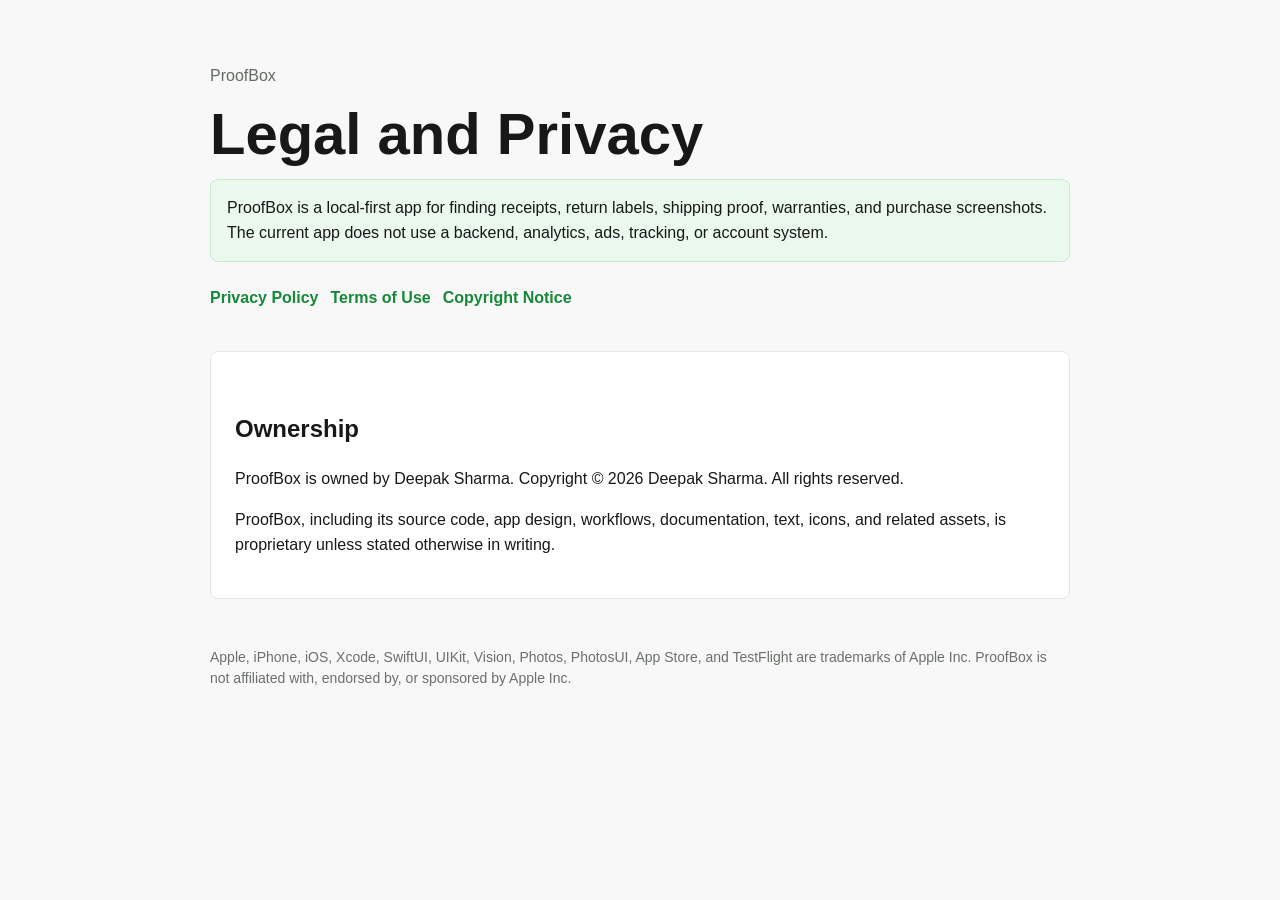
==== index.html @ b78e4b87 "Create ProofBox legal site" ====
<!doctype html>
<html lang="en">
<head>
  <meta charset="utf-8">
  <meta name="viewport" content="width=device-width, initial-scale=1">
  <title>ProofBox Legal</title>
  <link rel="stylesheet" href="styles.css">
</head>
<body>
  <main>
    <p class="muted">ProofBox</p>
    <h1>Legal and Privacy</h1>
    <p class="notice">ProofBox is a local-first app for finding receipts, return labels, shipping proof, warranties, and purchase screenshots. The current app does not use a backend, analytics, ads, tracking, or account system.</p>
    <nav>
      <a href="privacy.html">Privacy Policy</a>
      <a href="terms.html">Terms of Use</a>
      <a href="copyright.html">Copyright Notice</a>
    </nav>
    <section class="card">
      <h2>Ownership</h2>
      <p>ProofBox is owned by Deepak Sharma. Copyright © 2026 Deepak Sharma. All rights reserved.</p>
      <p>ProofBox, including its source code, app design, workflows, documentation, text, icons, and related assets, is proprietary unless stated otherwise in writing.</p>
    </section>
    <footer>
      <p>Apple, iPhone, iOS, Xcode, SwiftUI, UIKit, Vision, Photos, PhotosUI, App Store, and TestFlight are trademarks of Apple Inc. ProofBox is not affiliated with, endorsed by, or sponsored by Apple Inc.</p>
    </footer>
  </main>
</body>
</html>
---- styles.css ----
body {
  margin: 0;
  background: #f7f8f7;
  color: #171917;
  font-family: -apple-system, BlinkMacSystemFont, "Segoe UI", sans-serif;
  line-height: 1.55;
}

main {
  max-width: 860px;
  margin: 0 auto;
  padding: 48px 20px 72px;
}

nav {
  display: flex;
  flex-wrap: wrap;
  gap: 12px;
  margin: 24px 0 40px;
}

a {
  color: #16883a;
  font-weight: 600;
  text-decoration: none;
}

a:hover {
  text-decoration: underline;
}

h1 {
  font-size: clamp(34px, 7vw, 58px);
  line-height: 1;
  margin: 0 0 14px;
}

h2 {
  margin-top: 34px;
}

.card {
  background: white;
  border: 1px solid #e4e7e4;
  border-radius: 8px;
  padding: 24px;
}

.muted {
  color: #646a64;
}

.notice {
  background: #eaf8ee;
  border: 1px solid #c7ebd0;
  border-radius: 8px;
  padding: 16px;
}

footer {
  margin-top: 48px;
  color: #6b706b;
  font-size: 14px;
}
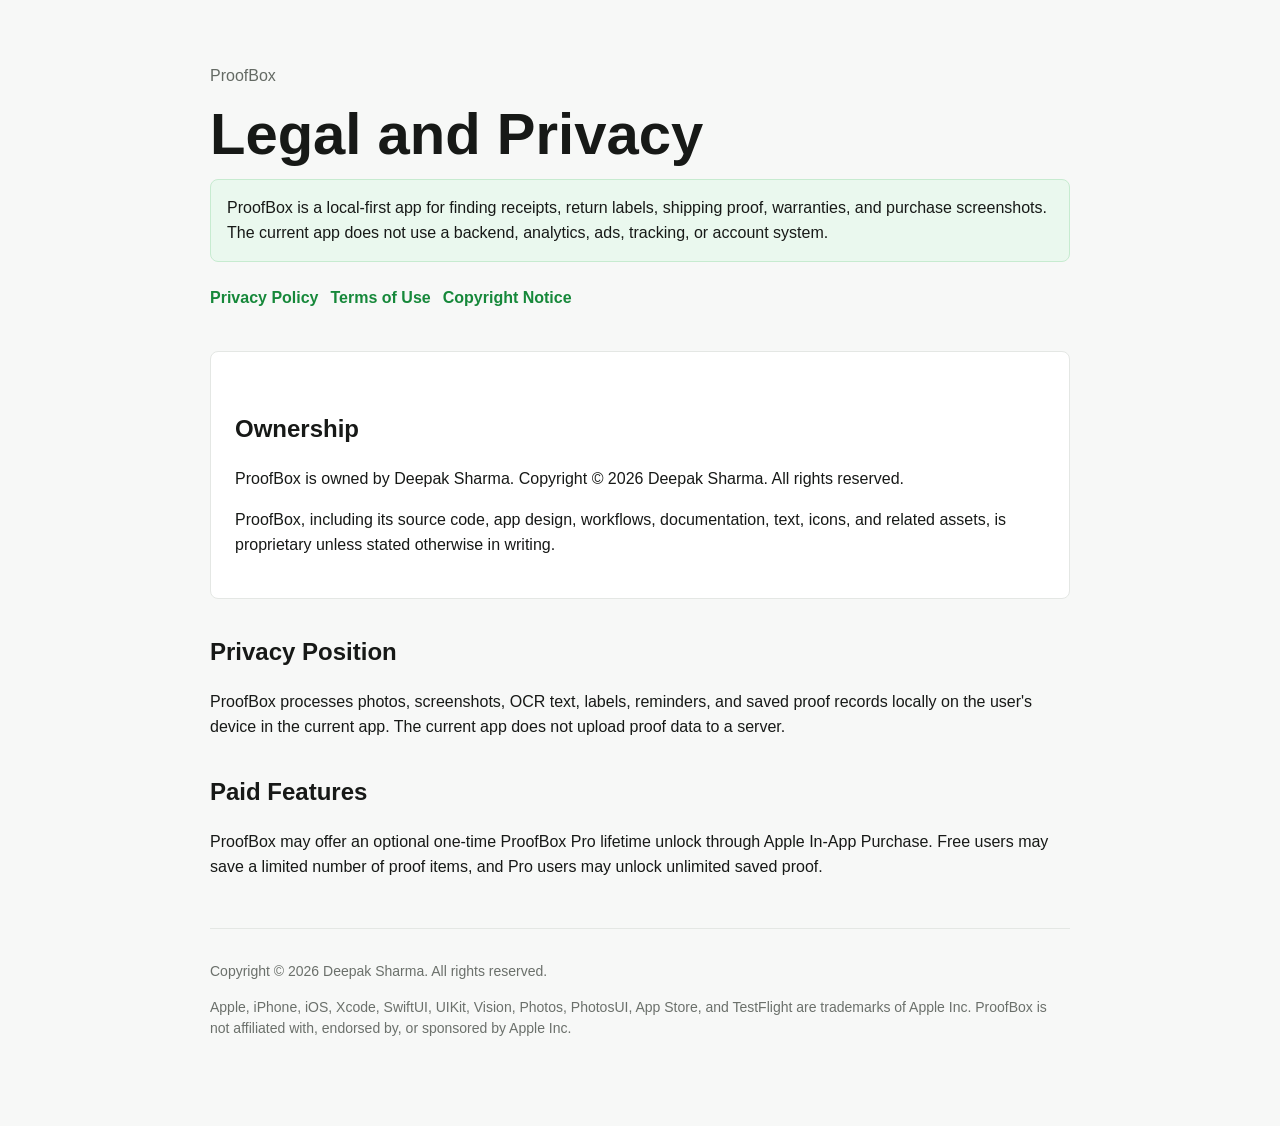
==== commit 9ab8262f: "Clarify ProofBox ownership and paid features" ====
--- a/index.html
+++ b/index.html
@@ -16,12 +16,21 @@
       <a href="terms.html">Terms of Use</a>
       <a href="copyright.html">Copyright Notice</a>
     </nav>
+
     <section class="card">
       <h2>Ownership</h2>
       <p>ProofBox is owned by Deepak Sharma. Copyright © 2026 Deepak Sharma. All rights reserved.</p>
       <p>ProofBox, including its source code, app design, workflows, documentation, text, icons, and related assets, is proprietary unless stated otherwise in writing.</p>
     </section>
+
+    <h2>Privacy Position</h2>
+    <p>ProofBox processes photos, screenshots, OCR text, labels, reminders, and saved proof records locally on the user's device in the current app. The current app does not upload proof data to a server.</p>
+
+    <h2>Paid Features</h2>
+    <p>ProofBox may offer an optional one-time ProofBox Pro lifetime unlock through Apple In-App Purchase. Free users may save a limited number of proof items, and Pro users may unlock unlimited saved proof.</p>
+
     <footer>
+      <p>Copyright © 2026 Deepak Sharma. All rights reserved.</p>
       <p>Apple, iPhone, iOS, Xcode, SwiftUI, UIKit, Vision, Photos, PhotosUI, App Store, and TestFlight are trademarks of Apple Inc. ProofBox is not affiliated with, endorsed by, or sponsored by Apple Inc.</p>
     </footer>
   </main>
--- a/styles.css
+++ b/styles.css
@@ -59,6 +59,8 @@
 
 footer {
   margin-top: 48px;
+  border-top: 1px solid #e4e7e4;
+  padding-top: 18px;
   color: #6b706b;
   font-size: 14px;
 }
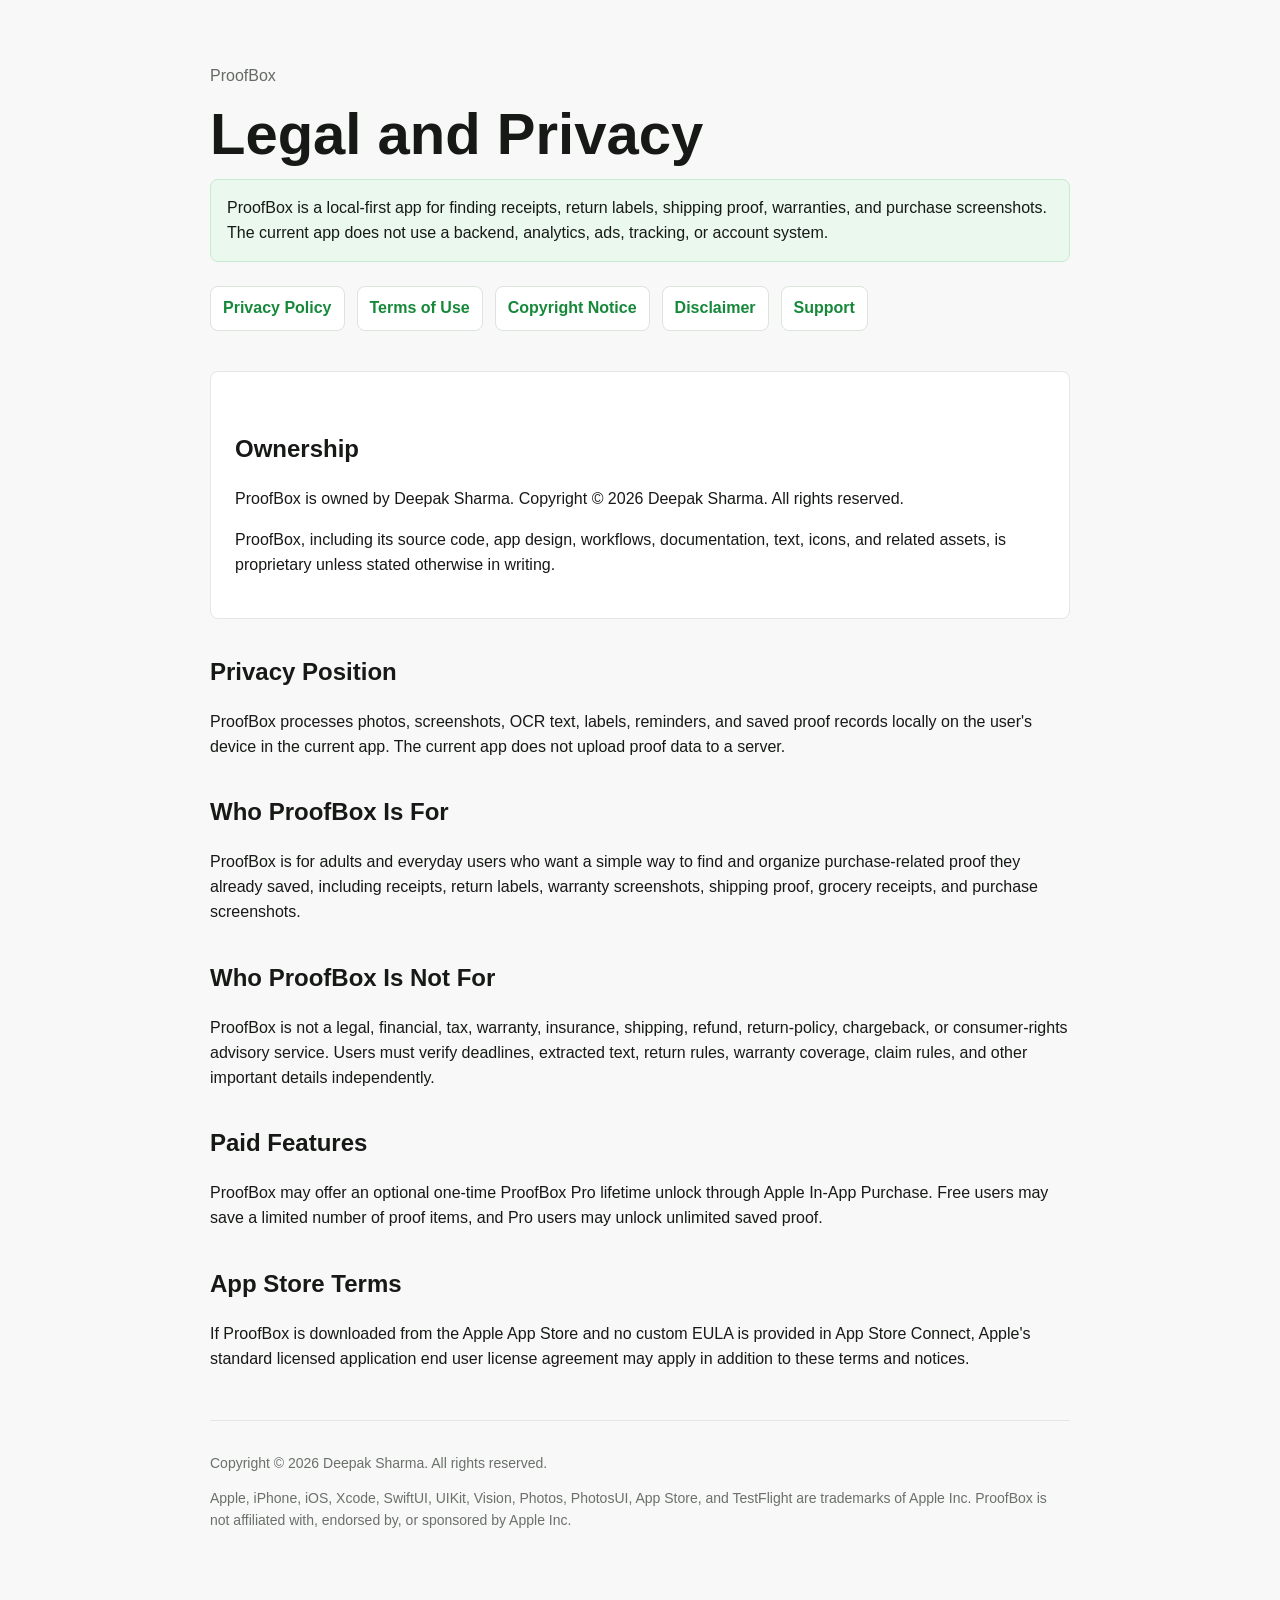
==== commit 6f23acc8: "Expand ProofBox public legal pages" ====
--- a/index.html
+++ b/index.html
@@ -15,6 +15,8 @@
       <a href="privacy.html">Privacy Policy</a>
       <a href="terms.html">Terms of Use</a>
       <a href="copyright.html">Copyright Notice</a>
+      <a href="disclaimer.html">Disclaimer</a>
+      <a href="support.html">Support</a>
     </nav>
 
     <section class="card">
@@ -26,8 +28,17 @@
     <h2>Privacy Position</h2>
     <p>ProofBox processes photos, screenshots, OCR text, labels, reminders, and saved proof records locally on the user's device in the current app. The current app does not upload proof data to a server.</p>
 
+    <h2>Who ProofBox Is For</h2>
+    <p>ProofBox is for adults and everyday users who want a simple way to find and organize purchase-related proof they already saved, including receipts, return labels, warranty screenshots, shipping proof, grocery receipts, and purchase screenshots.</p>
+
+    <h2>Who ProofBox Is Not For</h2>
+    <p>ProofBox is not a legal, financial, tax, warranty, insurance, shipping, refund, return-policy, chargeback, or consumer-rights advisory service. Users must verify deadlines, extracted text, return rules, warranty coverage, claim rules, and other important details independently.</p>
+
     <h2>Paid Features</h2>
     <p>ProofBox may offer an optional one-time ProofBox Pro lifetime unlock through Apple In-App Purchase. Free users may save a limited number of proof items, and Pro users may unlock unlimited saved proof.</p>
+
+    <h2>App Store Terms</h2>
+    <p>If ProofBox is downloaded from the Apple App Store and no custom EULA is provided in App Store Connect, Apple's standard licensed application end user license agreement may apply in addition to these terms and notices.</p>
 
     <footer>
       <p>Copyright © 2026 Deepak Sharma. All rights reserved.</p>
--- a/styles.css
+++ b/styles.css
@@ -23,6 +23,13 @@
   color: #16883a;
   font-weight: 600;
   text-decoration: none;
+}
+
+nav a {
+  background: white;
+  border: 1px solid #dce4dc;
+  border-radius: 8px;
+  padding: 9px 12px;
 }
 
 a:hover {
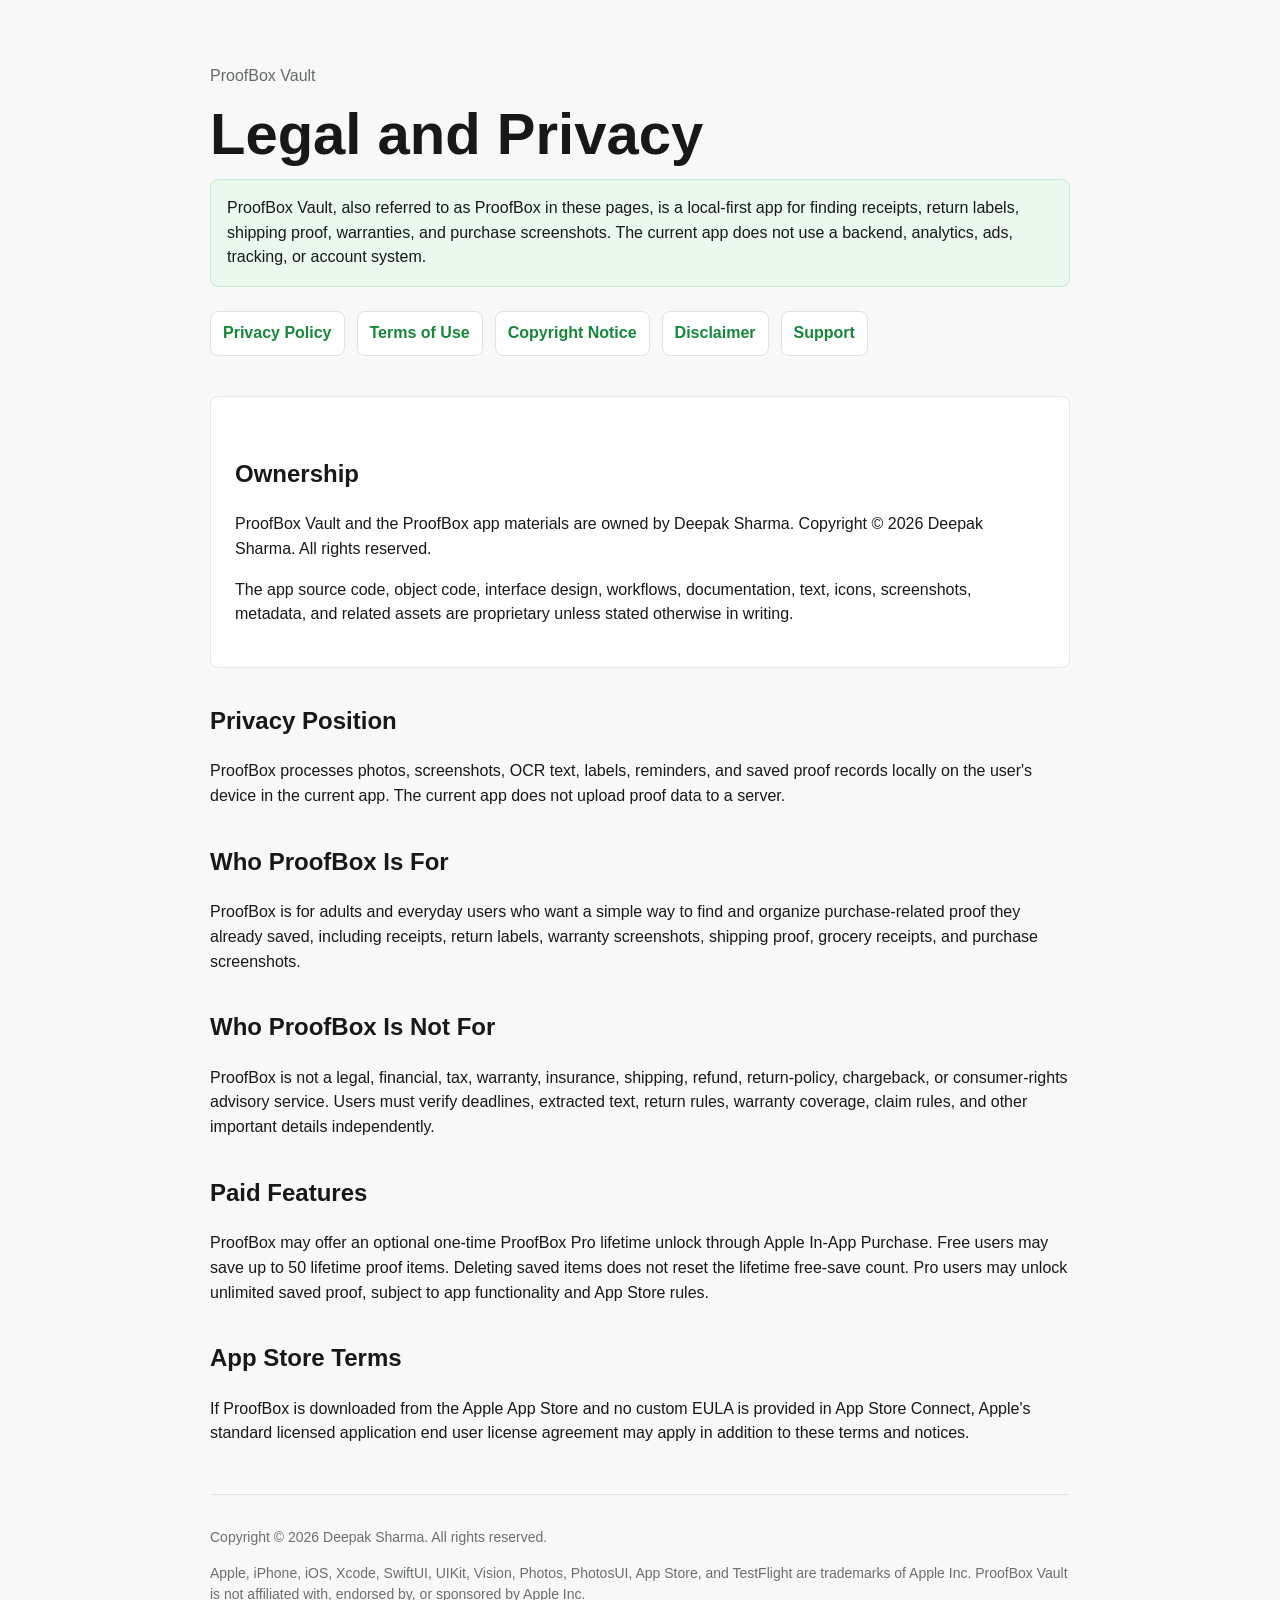
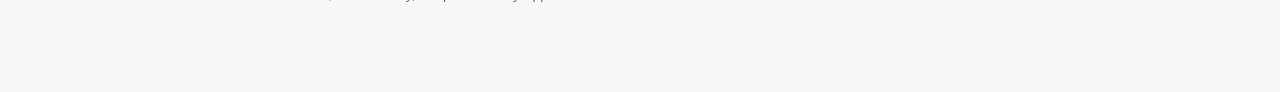
==== commit f03eab6e: "Align legal pages with ProofBox Vault launch name" ====
--- a/index.html
+++ b/index.html
@@ -8,9 +8,9 @@
 </head>
 <body>
   <main>
-    <p class="muted">ProofBox</p>
+    <p class="muted">ProofBox Vault</p>
     <h1>Legal and Privacy</h1>
-    <p class="notice">ProofBox is a local-first app for finding receipts, return labels, shipping proof, warranties, and purchase screenshots. The current app does not use a backend, analytics, ads, tracking, or account system.</p>
+    <p class="notice">ProofBox Vault, also referred to as ProofBox in these pages, is a local-first app for finding receipts, return labels, shipping proof, warranties, and purchase screenshots. The current app does not use a backend, analytics, ads, tracking, or account system.</p>
     <nav>
       <a href="privacy.html">Privacy Policy</a>
       <a href="terms.html">Terms of Use</a>
@@ -21,8 +21,8 @@
 
     <section class="card">
       <h2>Ownership</h2>
-      <p>ProofBox is owned by Deepak Sharma. Copyright © 2026 Deepak Sharma. All rights reserved.</p>
-      <p>ProofBox, including its source code, app design, workflows, documentation, text, icons, and related assets, is proprietary unless stated otherwise in writing.</p>
+      <p>ProofBox Vault and the ProofBox app materials are owned by Deepak Sharma. Copyright © 2026 Deepak Sharma. All rights reserved.</p>
+      <p>The app source code, object code, interface design, workflows, documentation, text, icons, screenshots, metadata, and related assets are proprietary unless stated otherwise in writing.</p>
     </section>
 
     <h2>Privacy Position</h2>
@@ -35,14 +35,14 @@
     <p>ProofBox is not a legal, financial, tax, warranty, insurance, shipping, refund, return-policy, chargeback, or consumer-rights advisory service. Users must verify deadlines, extracted text, return rules, warranty coverage, claim rules, and other important details independently.</p>
 
     <h2>Paid Features</h2>
-    <p>ProofBox may offer an optional one-time ProofBox Pro lifetime unlock through Apple In-App Purchase. Free users may save a limited number of proof items, and Pro users may unlock unlimited saved proof.</p>
+    <p>ProofBox may offer an optional one-time ProofBox Pro lifetime unlock through Apple In-App Purchase. Free users may save up to 50 lifetime proof items. Deleting saved items does not reset the lifetime free-save count. Pro users may unlock unlimited saved proof, subject to app functionality and App Store rules.</p>
 
     <h2>App Store Terms</h2>
     <p>If ProofBox is downloaded from the Apple App Store and no custom EULA is provided in App Store Connect, Apple's standard licensed application end user license agreement may apply in addition to these terms and notices.</p>
 
     <footer>
       <p>Copyright © 2026 Deepak Sharma. All rights reserved.</p>
-      <p>Apple, iPhone, iOS, Xcode, SwiftUI, UIKit, Vision, Photos, PhotosUI, App Store, and TestFlight are trademarks of Apple Inc. ProofBox is not affiliated with, endorsed by, or sponsored by Apple Inc.</p>
+      <p>Apple, iPhone, iOS, Xcode, SwiftUI, UIKit, Vision, Photos, PhotosUI, App Store, and TestFlight are trademarks of Apple Inc. ProofBox Vault is not affiliated with, endorsed by, or sponsored by Apple Inc.</p>
     </footer>
   </main>
 </body>
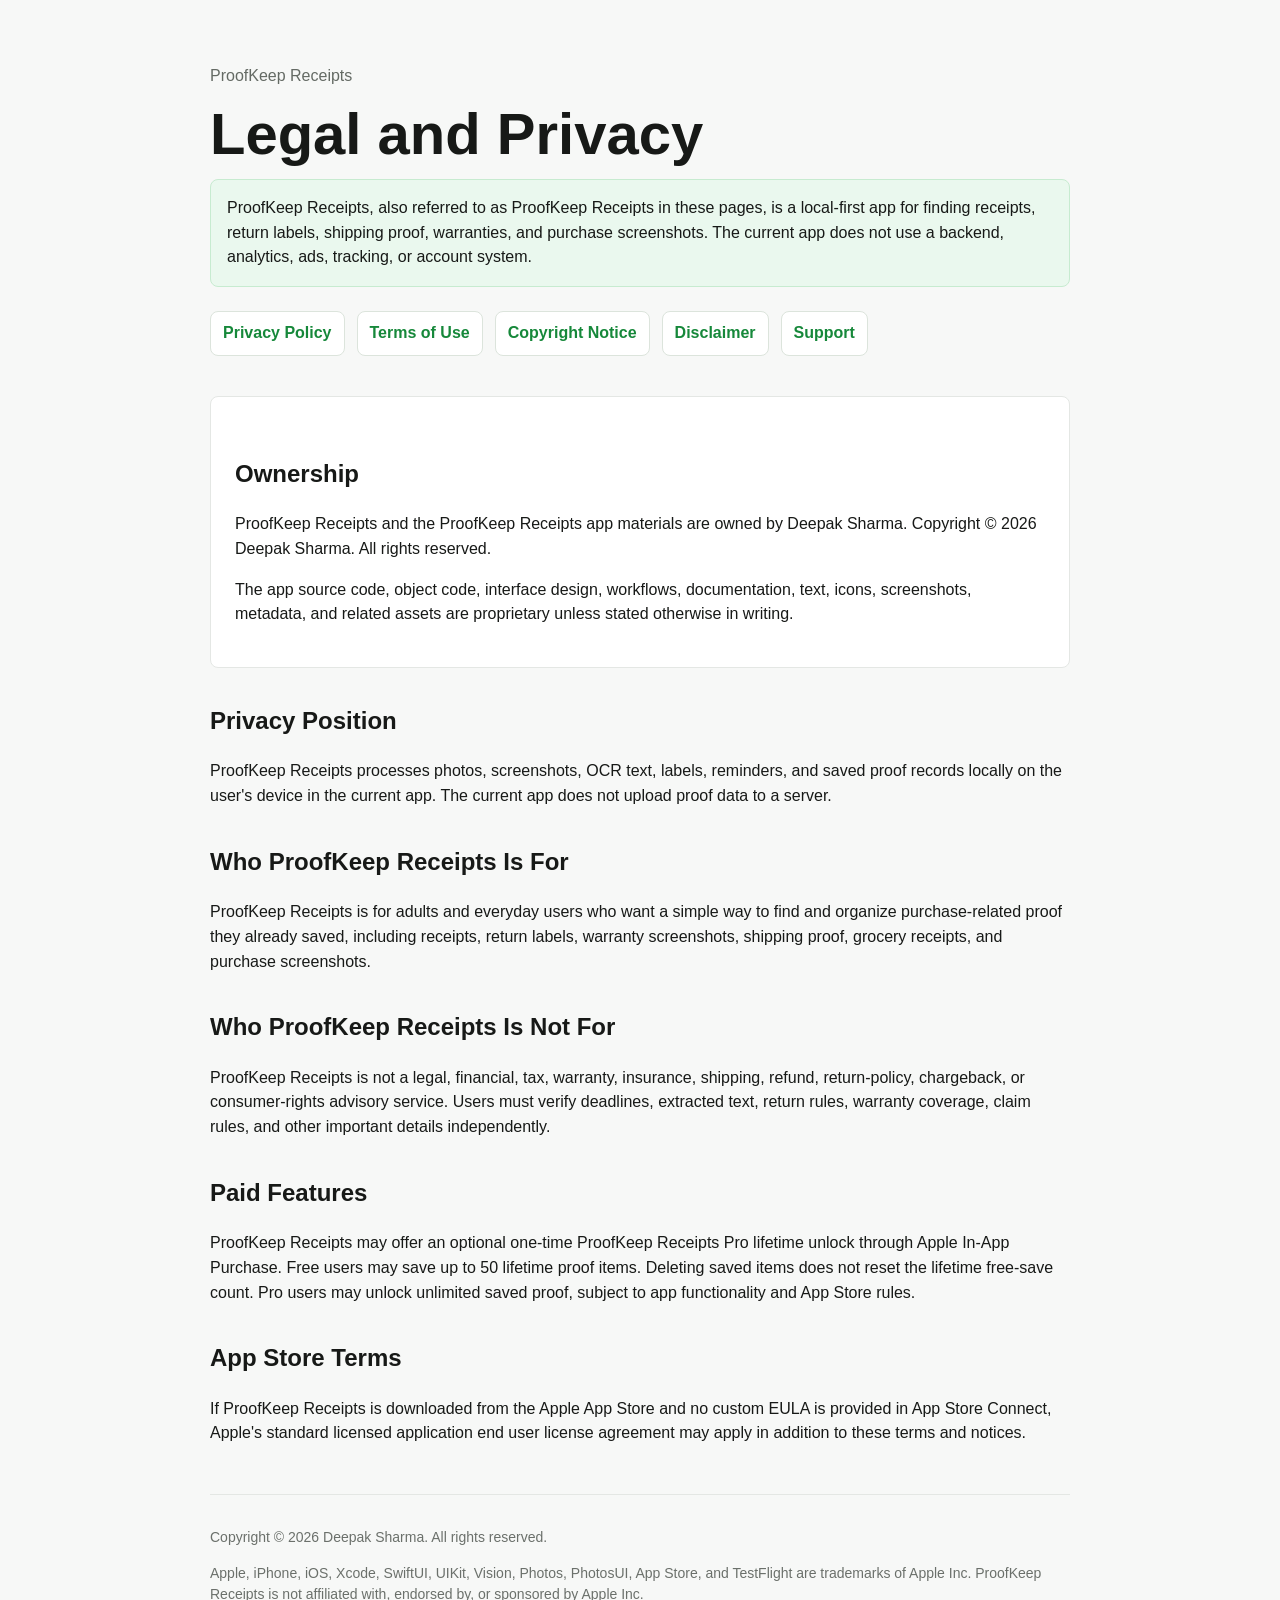
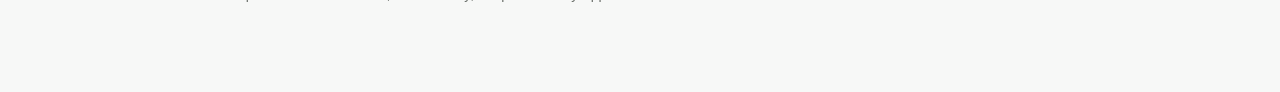
==== commit fc828d98: "Update legal pages for ProofKeep Receipts" ====
--- a/index.html
+++ b/index.html
@@ -3,14 +3,14 @@
 <head>
   <meta charset="utf-8">
   <meta name="viewport" content="width=device-width, initial-scale=1">
-  <title>ProofBox Legal</title>
+  <title>ProofKeep Receipts Legal</title>
   <link rel="stylesheet" href="styles.css">
 </head>
 <body>
   <main>
-    <p class="muted">ProofBox Vault</p>
+    <p class="muted">ProofKeep Receipts</p>
     <h1>Legal and Privacy</h1>
-    <p class="notice">ProofBox Vault, also referred to as ProofBox in these pages, is a local-first app for finding receipts, return labels, shipping proof, warranties, and purchase screenshots. The current app does not use a backend, analytics, ads, tracking, or account system.</p>
+    <p class="notice">ProofKeep Receipts, also referred to as ProofKeep Receipts in these pages, is a local-first app for finding receipts, return labels, shipping proof, warranties, and purchase screenshots. The current app does not use a backend, analytics, ads, tracking, or account system.</p>
     <nav>
       <a href="privacy.html">Privacy Policy</a>
       <a href="terms.html">Terms of Use</a>
@@ -21,28 +21,28 @@
 
     <section class="card">
       <h2>Ownership</h2>
-      <p>ProofBox Vault and the ProofBox app materials are owned by Deepak Sharma. Copyright © 2026 Deepak Sharma. All rights reserved.</p>
+      <p>ProofKeep Receipts and the ProofKeep Receipts app materials are owned by Deepak Sharma. Copyright © 2026 Deepak Sharma. All rights reserved.</p>
       <p>The app source code, object code, interface design, workflows, documentation, text, icons, screenshots, metadata, and related assets are proprietary unless stated otherwise in writing.</p>
     </section>
 
     <h2>Privacy Position</h2>
-    <p>ProofBox processes photos, screenshots, OCR text, labels, reminders, and saved proof records locally on the user's device in the current app. The current app does not upload proof data to a server.</p>
+    <p>ProofKeep Receipts processes photos, screenshots, OCR text, labels, reminders, and saved proof records locally on the user's device in the current app. The current app does not upload proof data to a server.</p>
 
-    <h2>Who ProofBox Is For</h2>
-    <p>ProofBox is for adults and everyday users who want a simple way to find and organize purchase-related proof they already saved, including receipts, return labels, warranty screenshots, shipping proof, grocery receipts, and purchase screenshots.</p>
+    <h2>Who ProofKeep Receipts Is For</h2>
+    <p>ProofKeep Receipts is for adults and everyday users who want a simple way to find and organize purchase-related proof they already saved, including receipts, return labels, warranty screenshots, shipping proof, grocery receipts, and purchase screenshots.</p>
 
-    <h2>Who ProofBox Is Not For</h2>
-    <p>ProofBox is not a legal, financial, tax, warranty, insurance, shipping, refund, return-policy, chargeback, or consumer-rights advisory service. Users must verify deadlines, extracted text, return rules, warranty coverage, claim rules, and other important details independently.</p>
+    <h2>Who ProofKeep Receipts Is Not For</h2>
+    <p>ProofKeep Receipts is not a legal, financial, tax, warranty, insurance, shipping, refund, return-policy, chargeback, or consumer-rights advisory service. Users must verify deadlines, extracted text, return rules, warranty coverage, claim rules, and other important details independently.</p>
 
     <h2>Paid Features</h2>
-    <p>ProofBox may offer an optional one-time ProofBox Pro lifetime unlock through Apple In-App Purchase. Free users may save up to 50 lifetime proof items. Deleting saved items does not reset the lifetime free-save count. Pro users may unlock unlimited saved proof, subject to app functionality and App Store rules.</p>
+    <p>ProofKeep Receipts may offer an optional one-time ProofKeep Receipts Pro lifetime unlock through Apple In-App Purchase. Free users may save up to 50 lifetime proof items. Deleting saved items does not reset the lifetime free-save count. Pro users may unlock unlimited saved proof, subject to app functionality and App Store rules.</p>
 
     <h2>App Store Terms</h2>
-    <p>If ProofBox is downloaded from the Apple App Store and no custom EULA is provided in App Store Connect, Apple's standard licensed application end user license agreement may apply in addition to these terms and notices.</p>
+    <p>If ProofKeep Receipts is downloaded from the Apple App Store and no custom EULA is provided in App Store Connect, Apple's standard licensed application end user license agreement may apply in addition to these terms and notices.</p>
 
     <footer>
       <p>Copyright © 2026 Deepak Sharma. All rights reserved.</p>
-      <p>Apple, iPhone, iOS, Xcode, SwiftUI, UIKit, Vision, Photos, PhotosUI, App Store, and TestFlight are trademarks of Apple Inc. ProofBox Vault is not affiliated with, endorsed by, or sponsored by Apple Inc.</p>
+      <p>Apple, iPhone, iOS, Xcode, SwiftUI, UIKit, Vision, Photos, PhotosUI, App Store, and TestFlight are trademarks of Apple Inc. ProofKeep Receipts is not affiliated with, endorsed by, or sponsored by Apple Inc.</p>
     </footer>
   </main>
 </body>
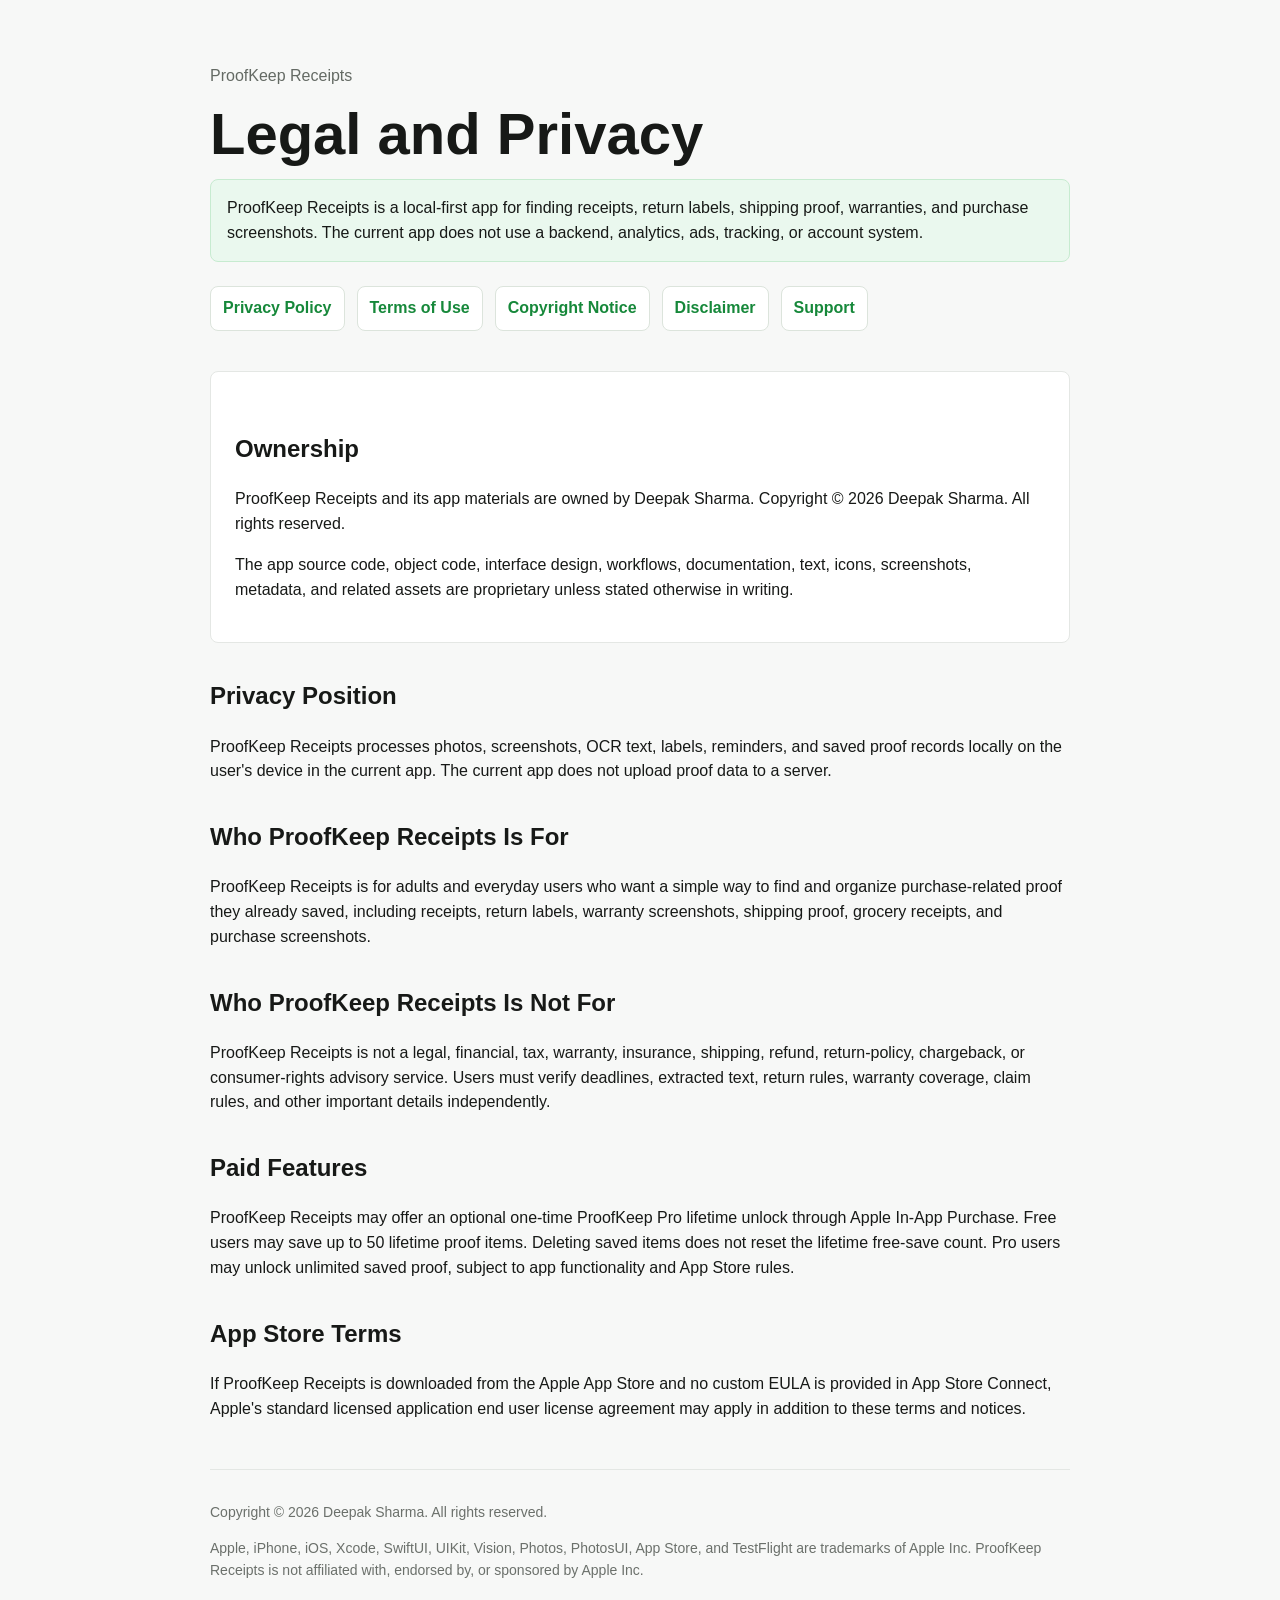
==== commit a461ab91: "Clean up ProofKeep Receipts legal wording" ====
--- a/index.html
+++ b/index.html
@@ -10,7 +10,7 @@
   <main>
     <p class="muted">ProofKeep Receipts</p>
     <h1>Legal and Privacy</h1>
-    <p class="notice">ProofKeep Receipts, also referred to as ProofKeep Receipts in these pages, is a local-first app for finding receipts, return labels, shipping proof, warranties, and purchase screenshots. The current app does not use a backend, analytics, ads, tracking, or account system.</p>
+    <p class="notice">ProofKeep Receipts is a local-first app for finding receipts, return labels, shipping proof, warranties, and purchase screenshots. The current app does not use a backend, analytics, ads, tracking, or account system.</p>
     <nav>
       <a href="privacy.html">Privacy Policy</a>
       <a href="terms.html">Terms of Use</a>
@@ -21,7 +21,7 @@
 
     <section class="card">
       <h2>Ownership</h2>
-      <p>ProofKeep Receipts and the ProofKeep Receipts app materials are owned by Deepak Sharma. Copyright © 2026 Deepak Sharma. All rights reserved.</p>
+      <p>ProofKeep Receipts and its app materials are owned by Deepak Sharma. Copyright © 2026 Deepak Sharma. All rights reserved.</p>
       <p>The app source code, object code, interface design, workflows, documentation, text, icons, screenshots, metadata, and related assets are proprietary unless stated otherwise in writing.</p>
     </section>
 
@@ -35,7 +35,7 @@
     <p>ProofKeep Receipts is not a legal, financial, tax, warranty, insurance, shipping, refund, return-policy, chargeback, or consumer-rights advisory service. Users must verify deadlines, extracted text, return rules, warranty coverage, claim rules, and other important details independently.</p>
 
     <h2>Paid Features</h2>
-    <p>ProofKeep Receipts may offer an optional one-time ProofKeep Receipts Pro lifetime unlock through Apple In-App Purchase. Free users may save up to 50 lifetime proof items. Deleting saved items does not reset the lifetime free-save count. Pro users may unlock unlimited saved proof, subject to app functionality and App Store rules.</p>
+    <p>ProofKeep Receipts may offer an optional one-time ProofKeep Pro lifetime unlock through Apple In-App Purchase. Free users may save up to 50 lifetime proof items. Deleting saved items does not reset the lifetime free-save count. Pro users may unlock unlimited saved proof, subject to app functionality and App Store rules.</p>
 
     <h2>App Store Terms</h2>
     <p>If ProofKeep Receipts is downloaded from the Apple App Store and no custom EULA is provided in App Store Connect, Apple's standard licensed application end user license agreement may apply in addition to these terms and notices.</p>
